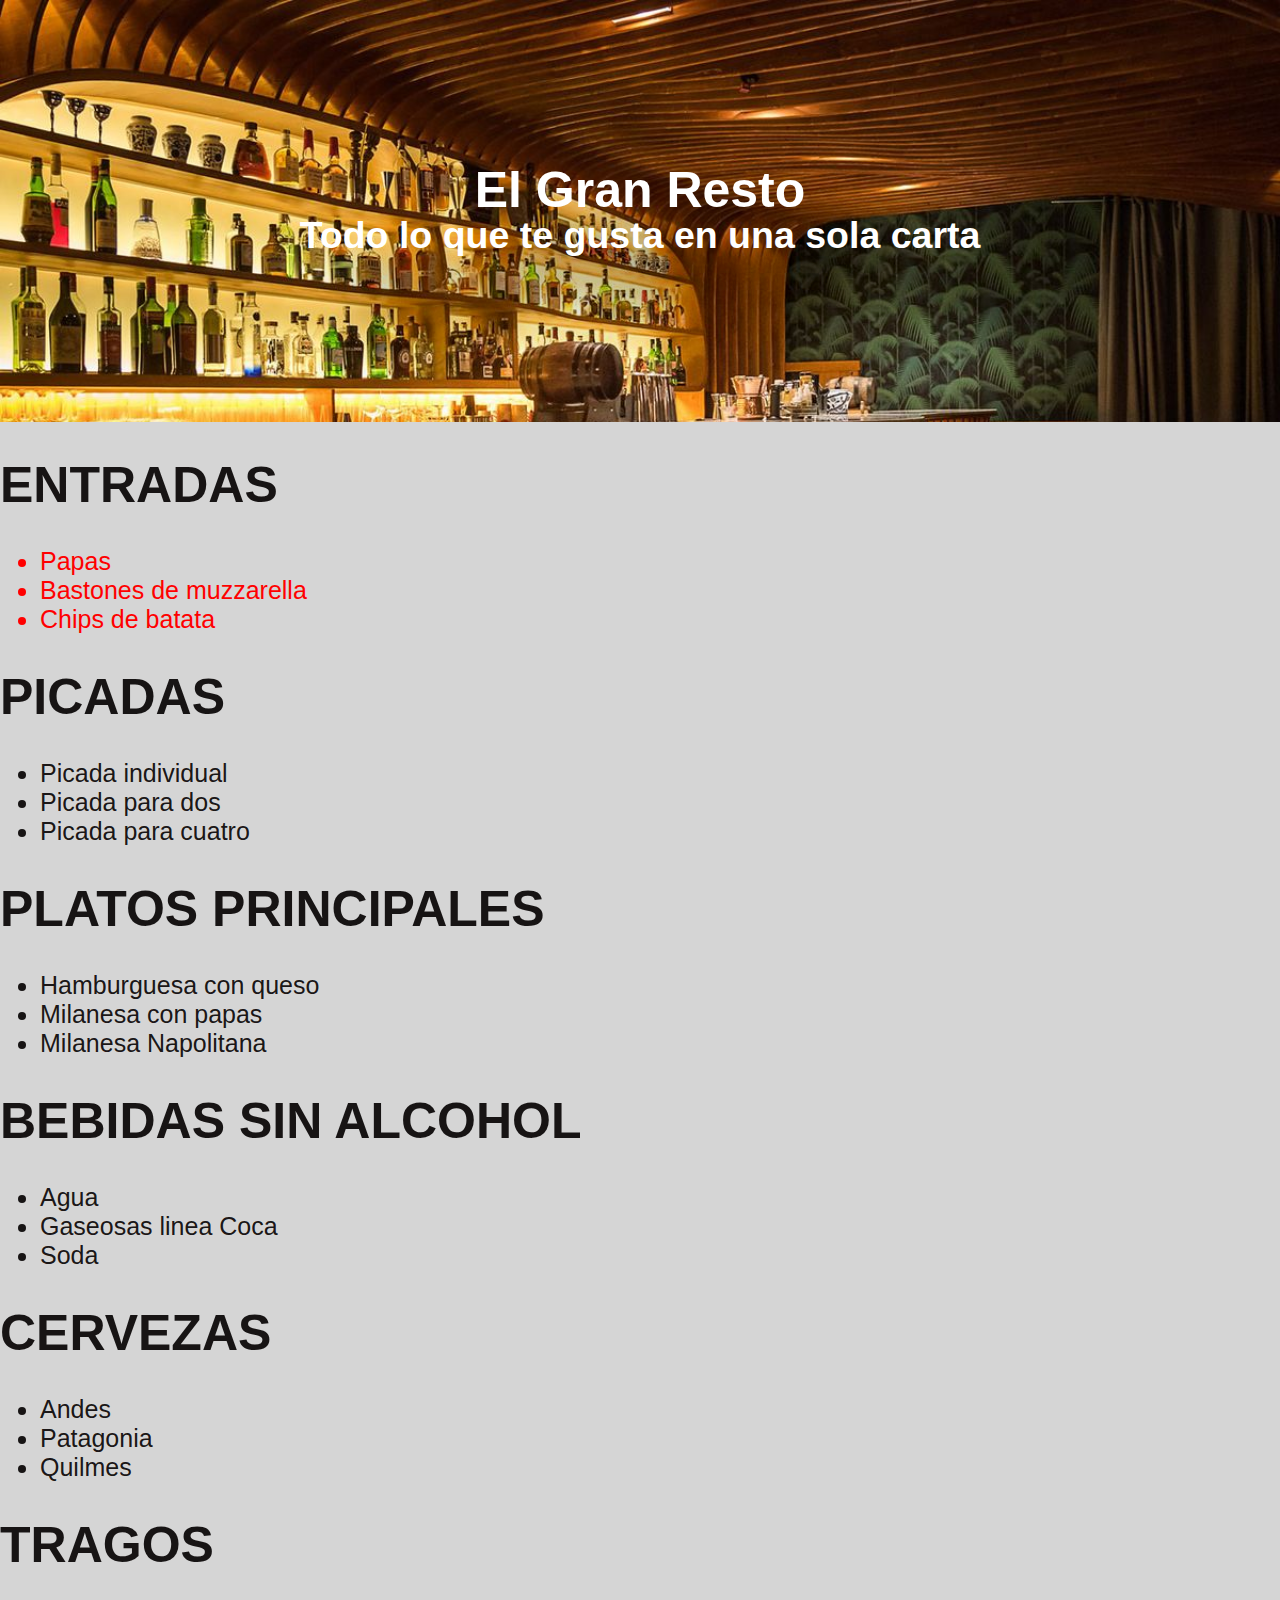
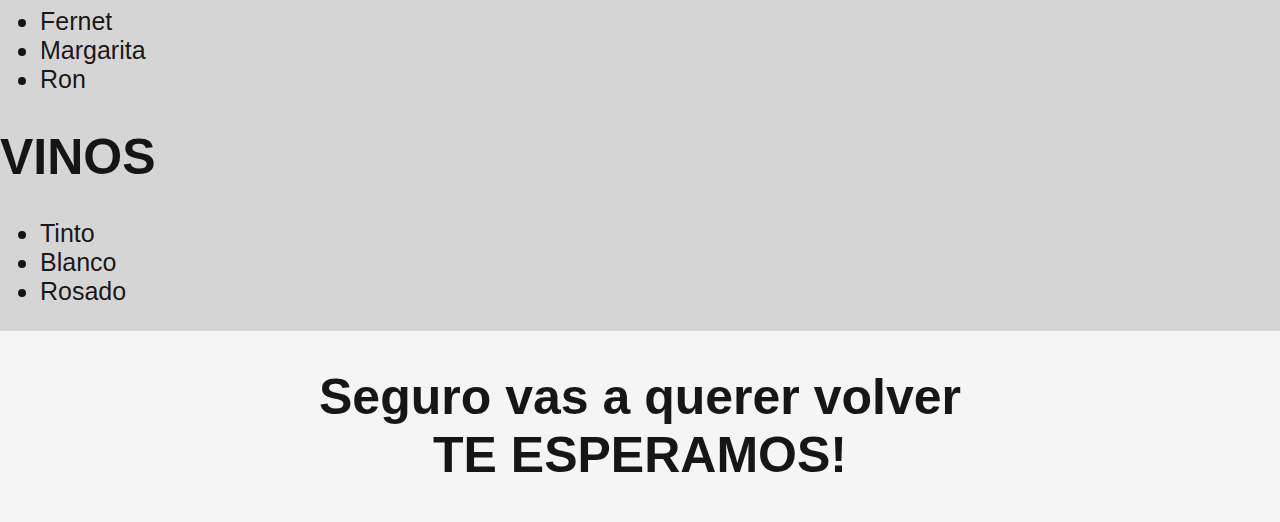
==== Carta Restobar/index.html @ 617fd5fe "Add files via upload" ====
<html>
    <head>
        <meta charset="utf-8">
        <link href='style.css' rel='stylesheet'>
        <title>El Gran Resto</title>
    </head>

   <body>
        <div id="header">
            <h1>El Gran Resto</h1>
            <h2>Todo lo que te gusta en una sola carta</h2>
        </div>

        <div id="comida">
            <div id="entradas">
                <h1>ENTRADAS</h1>
                <ul>
                    <div class="plato">
                        <li>Papas</li>
                        <li>Bastones de muzzarella</li>
                        <li>Chips de batata</li>
                    </div>
                </ul>
        </div>

            <div id="picada">
                <h1>PICADAS</h1>
                <ul>
                    <li>Picada individual</li>
                    <li>Picada para dos</li>
                    <li>Picada para cuatro</li>
                </ul>
            </div>

            <div id="principal">
                <h1>PLATOS PRINCIPALES</h1>
                <ul>
                    <li>Hamburguesa con queso</li>
                    <li>Milanesa con papas</li>
                    <li>Milanesa Napolitana</li>
                </ul>
            </div>
        </div>

        <div id="bebida">
            <div id="sin alcohol">
                <h1>BEBIDAS SIN ALCOHOL</h1>
                <ul>
                    <li>Agua</li>
                    <li>Gaseosas linea Coca</li>
                    <li>Soda</li>
                </ul>
            </div>

            <div id="cerveza">
                <h1>CERVEZAS</h1>
                <ul>
                    <li>Andes</li>
                    <li>Patagonia</li>
                    <li>Quilmes</li>
                </ul>
            </div>

            <div id="tragos">
                <h1>TRAGOS</h1>
                <ul>
                    <li>Fernet</li>
                    <li>Margarita</li>
                    <li>Ron</li>
                </ul>
            </div>

            <div id="vinos">
                <h1>VINOS</h1>
                <ul>
                    <li>Tinto</li>
                    <li>Blanco</li>
                    <li>Rosado</li>
                </ul>
            </div>
        </div>

        <div id="footer">
            <h1>Seguro vas a querer volver</h1>
            <h1>TE ESPERAMOS!</h1>
        </div>

    </body>

</html>
---- Carta Restobar/style.css ----
body{
    background: rgba(211, 211, 211, 0.959);
    color: rgba(15, 11, 11, 0.959);
    font-size: 25px;
    font-family: Helvetica;
    margin:0;
   }

#header {
    text-align: center;
    background-image: url(img/bar.jpg);
    background-size: cover;
    padding: 150px;
    color: white;
    text-shadow: 50px 50px 50px black;
    line-height : 12px;
}


#footer {
    background-color: #f5f5f5;
    padding: 20px;
    text-align: center;
    line-height : 25px;
    background-image: url("https://unsplash.it/1300/600?random");
}

.redes-sociales a {
    color: #333;
    text-decoration: none;
    margin: 0 5px;
}

.plato {
    color: #ff0000;
}
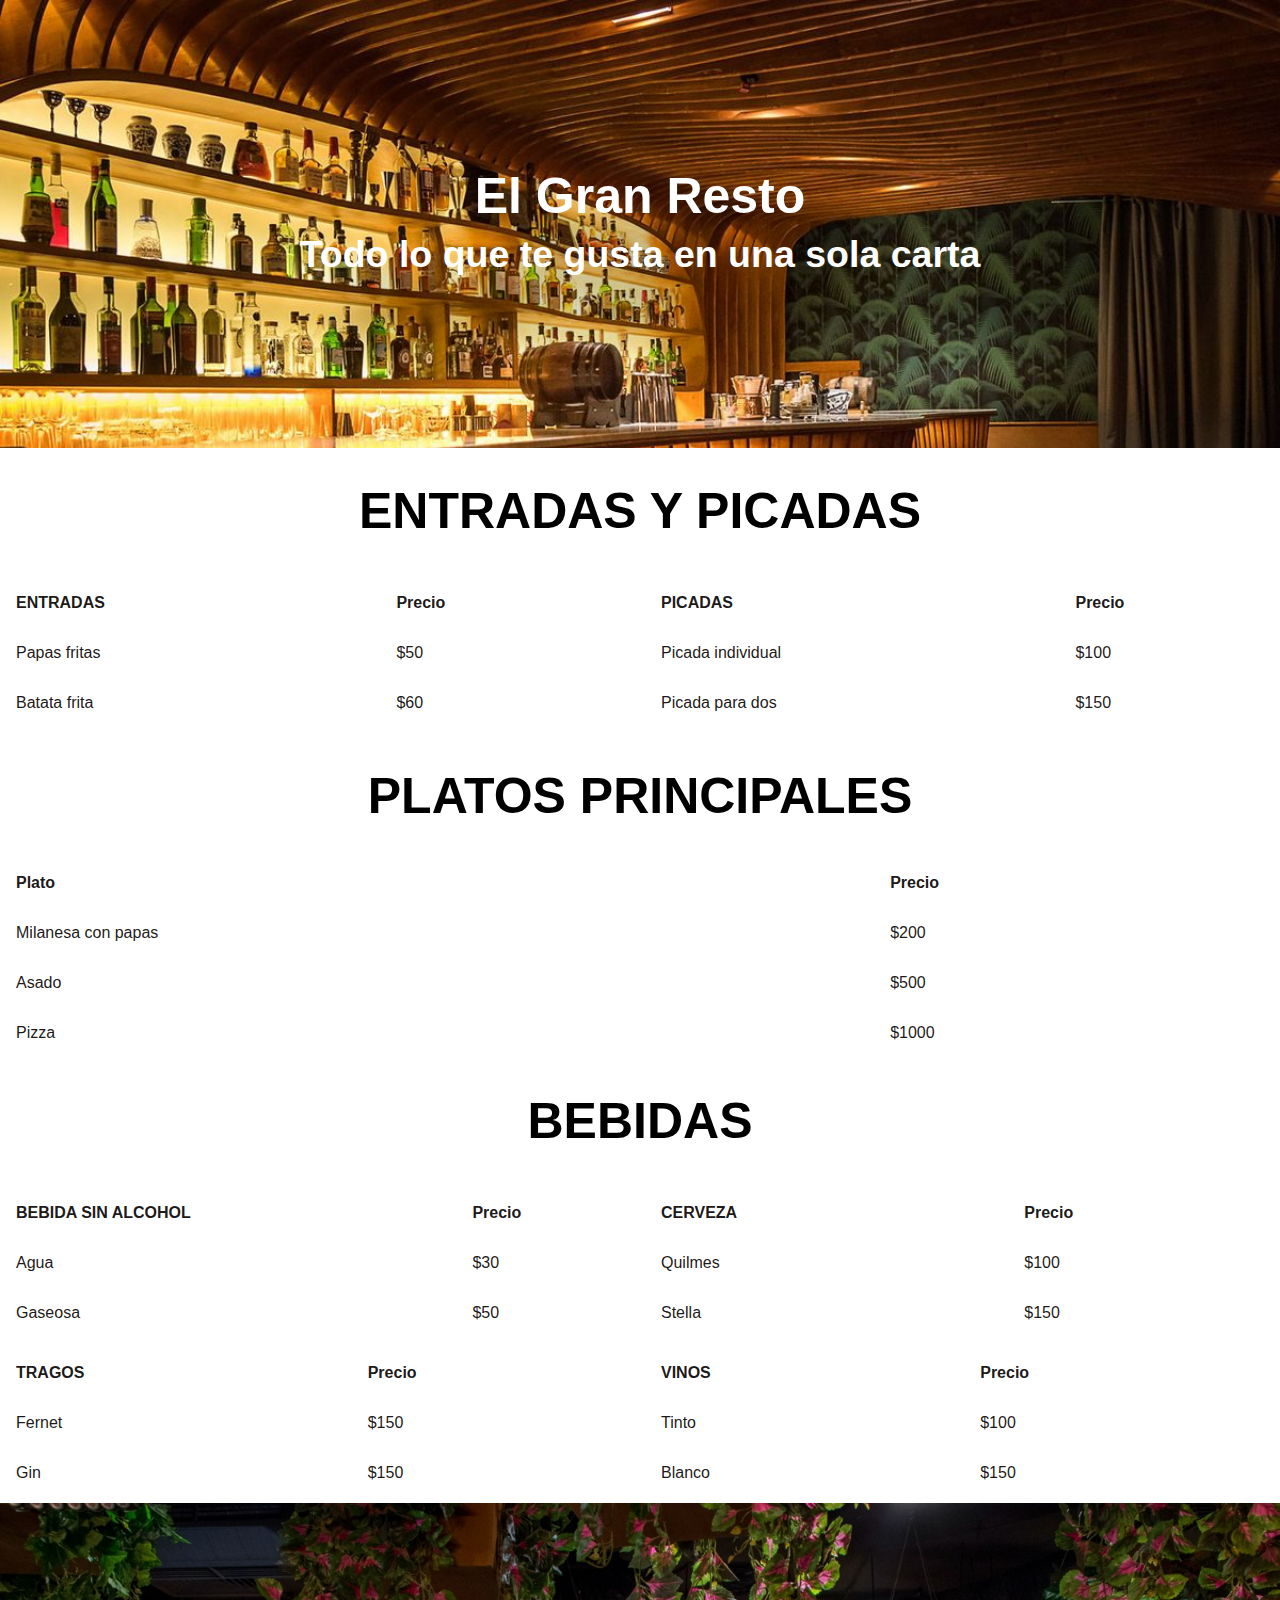
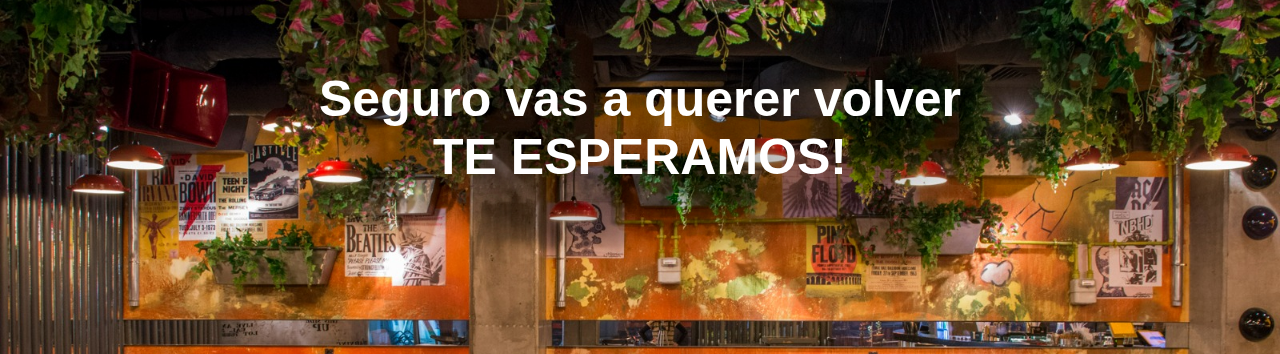
==== commit 585b6337: "Add files via upload" ====
--- a/Carta Restobar/index.html
+++ b/Carta Restobar/index.html
@@ -6,84 +6,145 @@
     </head>
 
    <body>
-        <div id="header">
+        <header id="header">
             <h1>El Gran Resto</h1>
             <h2>Todo lo que te gusta en una sola carta</h2>
+        </header>
+
+        <div class="comida">
+            <h1>ENTRADAS Y PICADAS</h1>
+            <div class="row">
+                <div class="column">
+                        <table>
+                            <tr>
+                                <th>ENTRADAS</th>
+                                <th>Precio</th>
+                            </tr>
+                            <tr>
+                                <td>Papas fritas</td>
+                                <td>$50</td>
+                            </tr>
+                            <tr>
+                                <td>Batata frita</td>
+                                <td>$60</td>
+                            </tr>
+                        </table>
+                </div>
+                <div class="column">
+                        <table>
+                            <tr>
+                                <th>PICADAS</th>
+                                <th>Precio</th>
+                            </tr>
+                            <tr>
+                                <td>Picada individual</td>
+                                <td>$100</td>
+                            </tr>
+                            <tr>
+                                <td>Picada para dos</td>
+                                <td>$150</td>
+                            </tr>
+                        </table>
+                </div>
+
+            </div>
+
+            <h1>PLATOS PRINCIPALES</h1>
+            <table class="center">
+                    <tr>
+                      <th>Plato</th>
+                      <th>Precio</th>
+                    </tr>
+                    <tr>
+                      <td>Milanesa con papas</td>
+                      <td>$200</td>
+                    </tr>
+                    <tr>
+                      <td>Asado</td>
+                      <td>$500</td>
+                    </tr>
+                    <tr>
+                      <td>Pizza</td>
+                      <td>$1000</td>
+                    </tr>
+            </table>
+
+            <h1>BEBIDAS</h1>
+                <div class="row">
+                    <div class="column">
+                            <table>
+                                <tr>
+                                    <th>BEBIDA SIN ALCOHOL</th>
+                                    <th>Precio</th>
+                                </tr>
+                                <tr>
+                                    <td>Agua</td>
+                                    <td>$30</td>
+                                </tr>
+                                <tr>
+                                    <td>Gaseosa</td>
+                                    <td>$50</td>
+                                </tr>
+                            </table>
+                    </div>
+                    <div class="column">
+                            <table>
+                                <tr>
+                                    <th>CERVEZA</th>
+                                    <th>Precio</th>
+                                </tr>
+                                <tr>
+                                    <td>Quilmes</td>
+                                    <td>$100</td>
+                                </tr>
+                                <tr>
+                                    <td>Stella</td>
+                                    <td>$150</td>
+                                </tr>
+                            </table>
+                        </div>
+                    </div>
+
+                    <div class="row">
+                    <div class="column">
+                            <table>
+                                <tr>
+                                    <th>TRAGOS</th>
+                                    <th>Precio</th>
+                                </tr>
+                                <tr>
+                                    <td>Fernet</td>
+                                    <td>$150</td>
+                                </tr>
+                                <tr>
+                                    <td>Gin</td>
+                                    <td>$150</td>
+                                </tr>
+                            </table>
+                    </div>
+                    <div class="column">
+                            <table>
+                                <tr>
+                                    <th>VINOS</th>
+                                    <th>Precio</th>
+                                </tr>
+                                <tr>
+                                    <td>Tinto</td>
+                                    <td>$100</td>
+                                </tr>
+                                <tr>
+                                    <td>Blanco</td>
+                                    <td>$150</td>
+                                </tr>
+                            </table>
+                    </div>
+                </div>
         </div>
 
-        <div id="comida">
-            <div id="entradas">
-                <h1>ENTRADAS</h1>
-                <ul>
-                    <div class="plato">
-                        <li>Papas</li>
-                        <li>Bastones de muzzarella</li>
-                        <li>Chips de batata</li>
-                    </div>
-                </ul>
-        </div>
-
-            <div id="picada">
-                <h1>PICADAS</h1>
-                <ul>
-                    <li>Picada individual</li>
-                    <li>Picada para dos</li>
-                    <li>Picada para cuatro</li>
-                </ul>
-            </div>
-
-            <div id="principal">
-                <h1>PLATOS PRINCIPALES</h1>
-                <ul>
-                    <li>Hamburguesa con queso</li>
-                    <li>Milanesa con papas</li>
-                    <li>Milanesa Napolitana</li>
-                </ul>
-            </div>
-        </div>
-
-        <div id="bebida">
-            <div id="sin alcohol">
-                <h1>BEBIDAS SIN ALCOHOL</h1>
-                <ul>
-                    <li>Agua</li>
-                    <li>Gaseosas linea Coca</li>
-                    <li>Soda</li>
-                </ul>
-            </div>
-
-            <div id="cerveza">
-                <h1>CERVEZAS</h1>
-                <ul>
-                    <li>Andes</li>
-                    <li>Patagonia</li>
-                    <li>Quilmes</li>
-                </ul>
-            </div>
-
-            <div id="tragos">
-                <h1>TRAGOS</h1>
-                <ul>
-                    <li>Fernet</li>
-                    <li>Margarita</li>
-                    <li>Ron</li>
-                </ul>
-            </div>
-
-            <div id="vinos">
-                <h1>VINOS</h1>
-                <ul>
-                    <li>Tinto</li>
-                    <li>Blanco</li>
-                    <li>Rosado</li>
-                </ul>
-            </div>
-        </div>
-
-        <div id="footer">
+        <footer id="footer">
             <h1>Seguro vas a querer volver</h1>
             <h1>TE ESPERAMOS!</h1>
-        </div>
+        </footer>
 
     </body>
 
--- a/Carta Restobar/style.css
+++ b/Carta Restobar/style.css
@@ -1,19 +1,19 @@
 body{
-    background: rgba(211, 211, 211, 0.959);
+    background: rgb(255, 255, 255);
     color: rgba(15, 11, 11, 0.959);
     font-size: 25px;
     font-family: Helvetica;
     margin:0;
    }
 
-#header {
+header {
     text-align: center;
     background-image: url(img/bar.jpg);
     background-size: cover;
     padding: 150px;
     color: white;
     text-shadow: 50px 50px 50px black;
-    line-height : 12px;
+    line-height : 25px;
 }
 
 
@@ -22,7 +22,12 @@
     padding: 20px;
     text-align: center;
     line-height : 25px;
-    background-image: url("https://unsplash.it/1300/600?random");
+    background-image: url(img/footer2.jpg);
+    background-size: cover;
+    padding: 150px;
+    color: white;
+    text-shadow: 50px 50px 50px black;
+    line-height : 25px;
 }
 
 .redes-sociales a {
@@ -31,6 +36,30 @@
     margin: 0 5px;
 }
 
-.plato {
-    color: #ff0000;
-}+.comida {
+    text-align: center;
+    color: black;
+}
+.row {
+    display: flex;
+    margin-left:-5px;
+    margin-right:-5px;
+  }
+.column {
+    flex: 50%;
+    padding: 5px;
+  }
+table {
+    border-collapse: collapse;
+    border-spacing: 0;
+    width: 100%;
+
+  }
+th, td {
+    text-align: left;
+    padding: 16px;
+  }
+.center {
+    margin-left: auto;
+    margin-right: auto;
+  }
